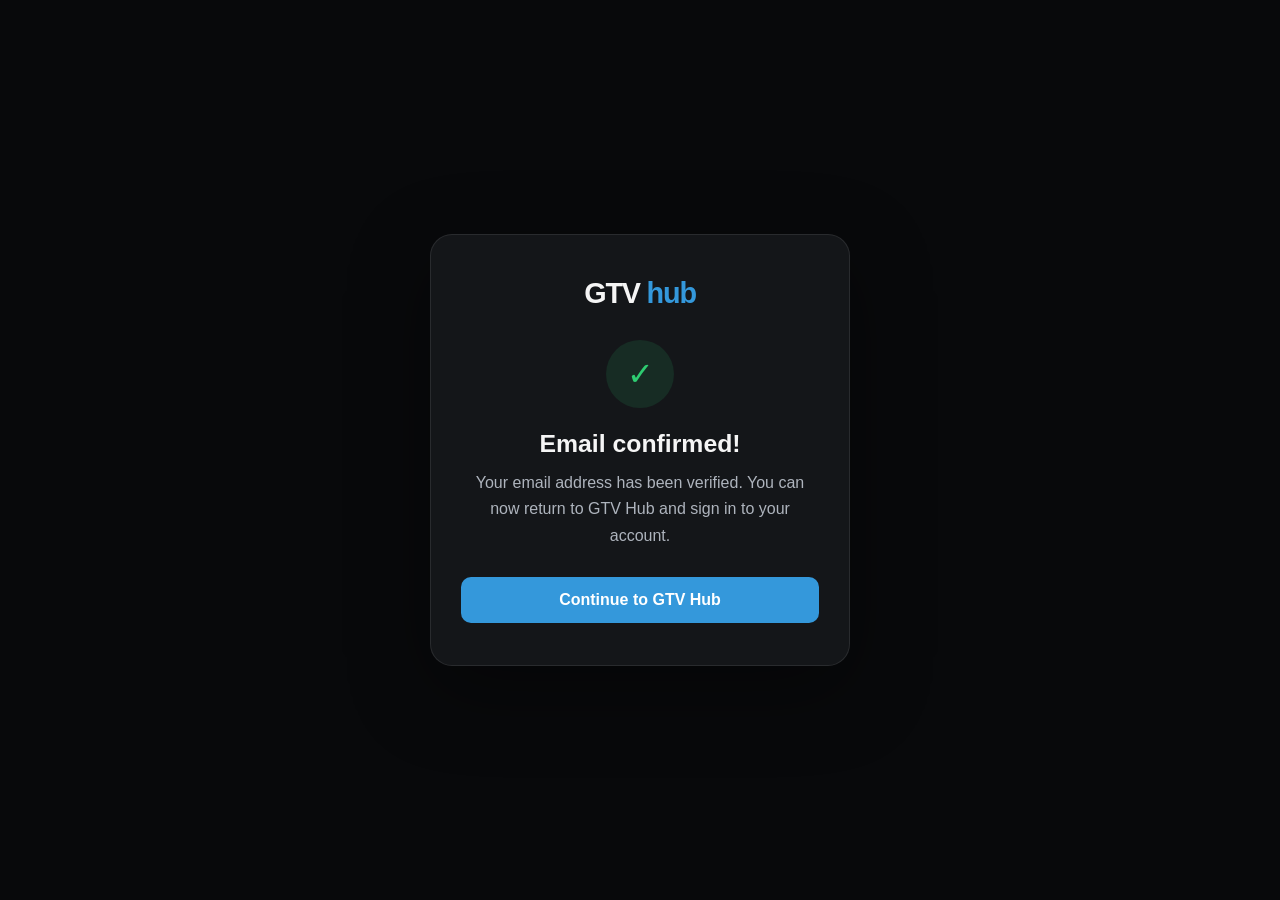
==== email-confirmed.html @ 7f193e0f "Add dedicated email confirmation page" ====
<!DOCTYPE html>
<html lang="en">
<head>
  <meta charset="UTF-8">
  <meta name="viewport" content="width=device-width, initial-scale=1.0">
  <meta name="theme-color" content="#08090b">
  <title>Email confirmation · GTV Hub</title>
  <style>
    * { box-sizing: border-box; }
    body {
      margin: 0; min-height: 100vh; display: grid; place-items: center;
      padding: 24px; background: #08090b; color: #f5f5f5;
      font-family: Inter, -apple-system, BlinkMacSystemFont, "Segoe UI", sans-serif;
    }
    main {
      width: min(100%, 420px); padding: 42px 30px; text-align: center;
      background: #141619; border: 1px solid rgba(255,255,255,.09);
      border-radius: 22px; box-shadow: 0 24px 80px rgba(0,0,0,.38);
    }
    .brand { margin-bottom: 30px; font-size: 1.8rem; font-weight: 800; letter-spacing: -1.2px; }
    .brand span { color: #3498db; }
    .icon {
      width: 68px; height: 68px; margin: 0 auto 22px; display: grid; place-items: center;
      border-radius: 50%; background: rgba(46,204,113,.12); color: #2ecc71; font-size: 32px;
    }
    h1 { margin: 0 0 12px; font-size: 1.55rem; }
    p { margin: 0; color: #aeb4bd; line-height: 1.65; }
    a {
      display: block; margin-top: 28px; padding: 14px 20px; border-radius: 10px;
      background: #3498db; color: white; text-decoration: none; font-weight: 700;
      transition: background .2s ease, transform .2s ease;
    }
    a:hover { background: #2585c5; transform: translateY(-1px); }
    .error .icon { background: rgba(231,76,60,.12); color: #e74c3c; }
  </style>
</head>
<body>
  <main id="confirmation-card">
    <div class="brand">GTV <span>hub</span></div>
    <div class="icon" aria-hidden="true">✓</div>
    <h1 id="confirmation-title">Email confirmed!</h1>
    <p id="confirmation-message">Your email address has been verified. You can now return to GTV Hub and sign in to your account.</p>
    <a href="/">Continue to GTV Hub</a>
  </main>
  <script>
    const params = new URLSearchParams(window.location.search);
    const hash = new URLSearchParams(window.location.hash.replace(/^#/, ''));
    const error = params.get('error_description') || params.get('error') ||
      hash.get('error_description') || hash.get('error');
    if (error) {
      const card = document.getElementById('confirmation-card');
      card.classList.add('error');
      document.getElementById('confirmation-title').textContent = 'Confirmation link issue';
      document.getElementById('confirmation-message').textContent =
        'We could not complete email confirmation: ' + error.replace(/\+/g, ' ');
    }
  </script>
</body>
</html>
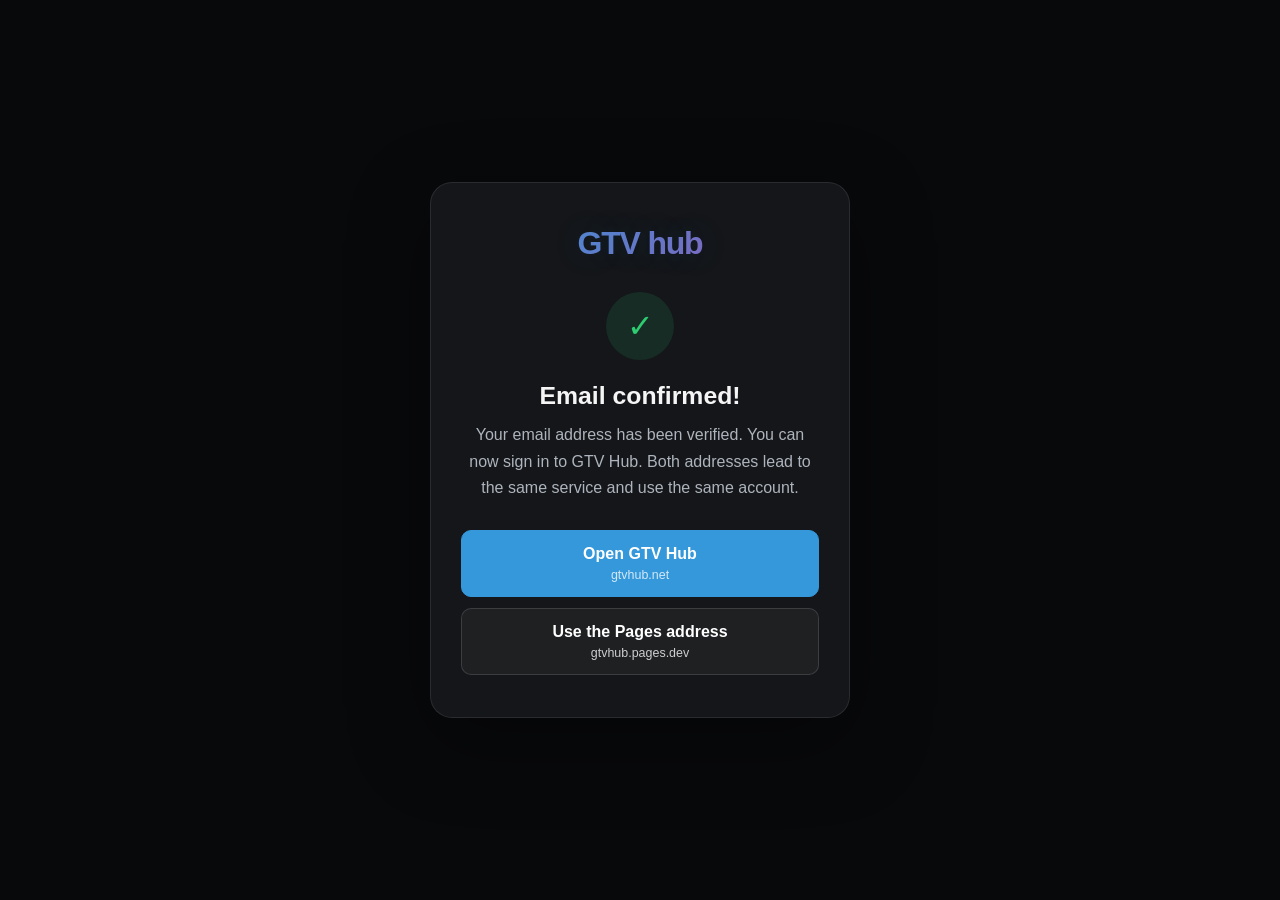
==== commit 0c35ef86: "Polish confirmation page and add both official addresses" ====
--- a/email-confirmed.html
+++ b/email-confirmed.html
@@ -17,30 +17,43 @@
       background: #141619; border: 1px solid rgba(255,255,255,.09);
       border-radius: 22px; box-shadow: 0 24px 80px rgba(0,0,0,.38);
     }
-    .brand { margin-bottom: 30px; font-size: 1.8rem; font-weight: 800; letter-spacing: -1.2px; }
-    .brand span { color: #3498db; }
+    .brand {
+      margin-bottom: 30px; font-size: 2rem; font-weight: 800; letter-spacing: -1.2px;
+      background: linear-gradient(135deg, #3498db 0%, #9b59b6 100%);
+      -webkit-background-clip: text; background-clip: text;
+      -webkit-text-fill-color: transparent; color: transparent;
+      text-shadow: 0 0 30px rgba(52,152,219,.18);
+    }
     .icon {
       width: 68px; height: 68px; margin: 0 auto 22px; display: grid; place-items: center;
       border-radius: 50%; background: rgba(46,204,113,.12); color: #2ecc71; font-size: 32px;
     }
     h1 { margin: 0 0 12px; font-size: 1.55rem; }
     p { margin: 0; color: #aeb4bd; line-height: 1.65; }
-    a {
-      display: block; margin-top: 28px; padding: 14px 20px; border-radius: 10px;
-      background: #3498db; color: white; text-decoration: none; font-weight: 700;
-      transition: background .2s ease, transform .2s ease;
+    .actions { display: grid; gap: 11px; margin-top: 28px; }
+    .actions a {
+      display: block; padding: 14px 20px; border-radius: 10px;
+      color: white; text-decoration: none; font-weight: 700;
+      transition: background .2s ease, border-color .2s ease, transform .2s ease;
     }
-    a:hover { background: #2585c5; transform: translateY(-1px); }
+    .primary-link { background: #3498db; border: 1px solid #3498db; }
+    .primary-link:hover { background: #2585c5; transform: translateY(-1px); }
+    .secondary-link { background: rgba(255,255,255,.045); border: 1px solid rgba(255,255,255,.13); }
+    .secondary-link:hover { background: rgba(255,255,255,.09); border-color: rgba(255,255,255,.25); }
+    .address { display: block; margin-top: 5px; font-size: .78rem; font-weight: 500; opacity: .78; }
     .error .icon { background: rgba(231,76,60,.12); color: #e74c3c; }
   </style>
 </head>
 <body>
   <main id="confirmation-card">
-    <div class="brand">GTV <span>hub</span></div>
+    <div class="brand">GTV hub</div>
     <div class="icon" aria-hidden="true">✓</div>
     <h1 id="confirmation-title">Email confirmed!</h1>
-    <p id="confirmation-message">Your email address has been verified. You can now return to GTV Hub and sign in to your account.</p>
-    <a href="/">Continue to GTV Hub</a>
+    <p id="confirmation-message">Your email address has been verified. You can now sign in to GTV Hub. Both addresses lead to the same service and use the same account.</p>
+    <div class="actions">
+      <a class="primary-link" href="https://gtvhub.net/">Open GTV Hub<span class="address">gtvhub.net</span></a>
+      <a class="secondary-link" href="https://gtvhub.pages.dev/">Use the Pages address<span class="address">gtvhub.pages.dev</span></a>
+    </div>
   </main>
   <script>
     const params = new URLSearchParams(window.location.search);
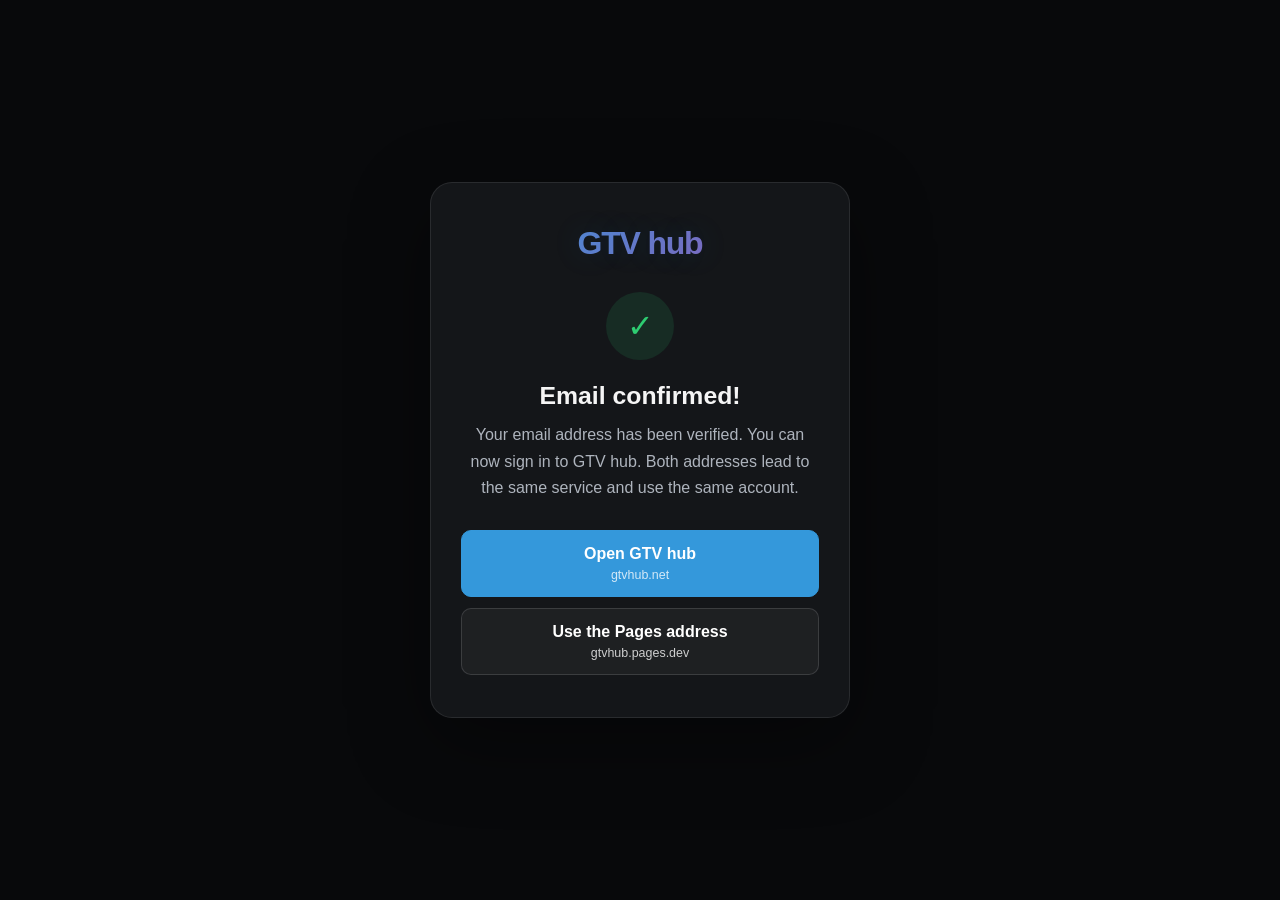
==== commit 227ae4be: "Standardize GTV hub name on email confirmation page" ====
--- a/email-confirmed.html
+++ b/email-confirmed.html
@@ -4,7 +4,7 @@
   <meta charset="UTF-8">
   <meta name="viewport" content="width=device-width, initial-scale=1.0">
   <meta name="theme-color" content="#08090b">
-  <title>Email confirmation · GTV Hub</title>
+  <title>Email confirmation · GTV hub</title>
   <style>
     * { box-sizing: border-box; }
     body {
@@ -49,9 +49,9 @@
     <div class="brand">GTV hub</div>
     <div class="icon" aria-hidden="true">✓</div>
     <h1 id="confirmation-title">Email confirmed!</h1>
-    <p id="confirmation-message">Your email address has been verified. You can now sign in to GTV Hub. Both addresses lead to the same service and use the same account.</p>
+    <p id="confirmation-message">Your email address has been verified. You can now sign in to GTV hub. Both addresses lead to the same service and use the same account.</p>
     <div class="actions">
-      <a class="primary-link" href="https://gtvhub.net/">Open GTV Hub<span class="address">gtvhub.net</span></a>
+      <a class="primary-link" href="https://gtvhub.net/">Open GTV hub<span class="address">gtvhub.net</span></a>
       <a class="secondary-link" href="https://gtvhub.pages.dev/">Use the Pages address<span class="address">gtvhub.pages.dev</span></a>
     </div>
   </main>
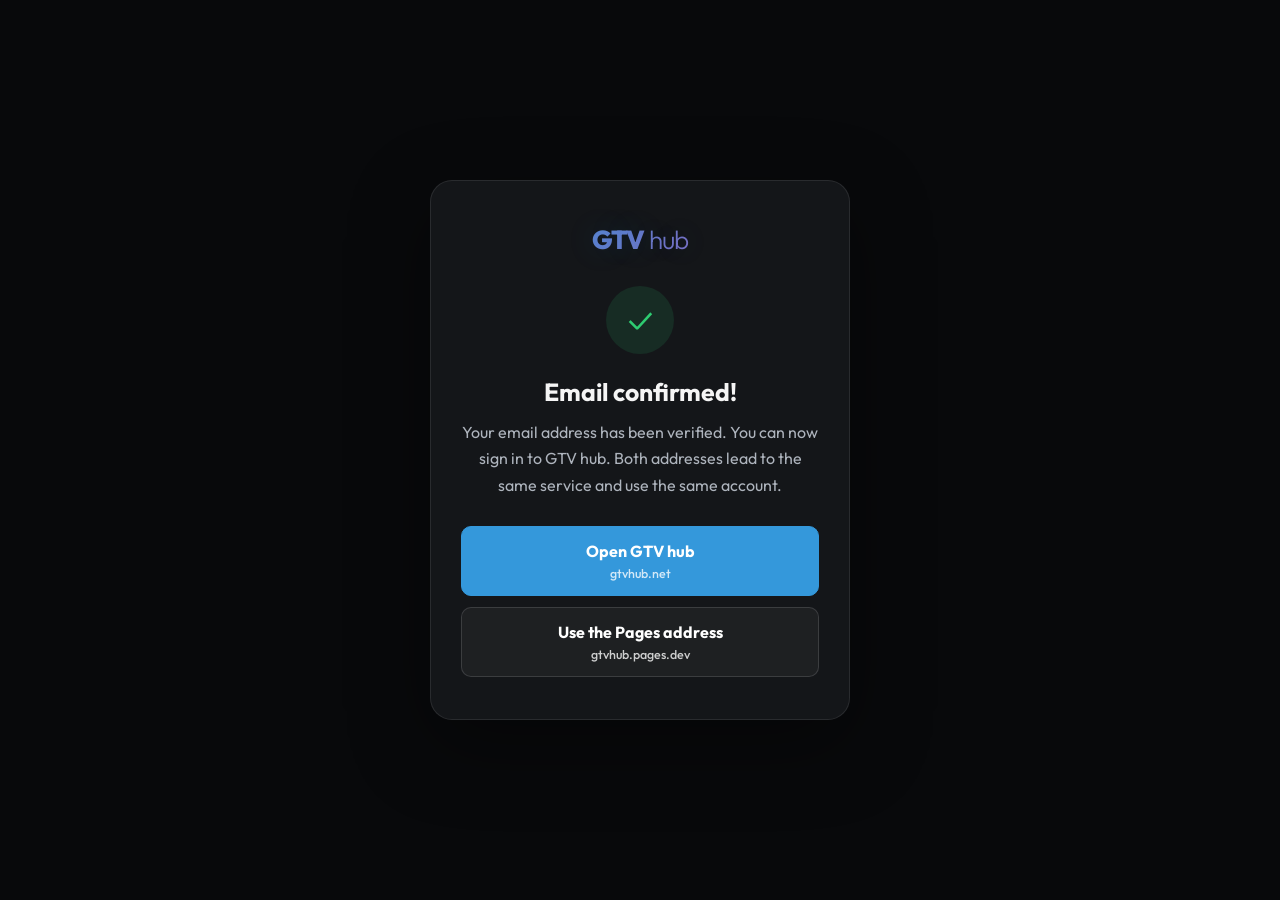
==== commit db30d596: "Match email confirmation branding to website" ====
--- a/email-confirmed.html
+++ b/email-confirmed.html
@@ -4,13 +4,14 @@
   <meta charset="UTF-8">
   <meta name="viewport" content="width=device-width, initial-scale=1.0">
   <meta name="theme-color" content="#08090b">
+  <link href="https://fonts.googleapis.com/css2?family=Outfit:wght@300;400;600;700;800&display=swap" rel="stylesheet">
   <title>Email confirmation · GTV hub</title>
   <style>
     * { box-sizing: border-box; }
     body {
       margin: 0; min-height: 100vh; display: grid; place-items: center;
       padding: 24px; background: #08090b; color: #f5f5f5;
-      font-family: Inter, -apple-system, BlinkMacSystemFont, "Segoe UI", sans-serif;
+      font-family: 'Outfit', sans-serif;
     }
     main {
       width: min(100%, 420px); padding: 42px 30px; text-align: center;
@@ -18,12 +19,13 @@
       border-radius: 22px; box-shadow: 0 24px 80px rgba(0,0,0,.38);
     }
     .brand {
-      margin-bottom: 30px; font-size: 2rem; font-weight: 800; letter-spacing: -1.2px;
+      margin-bottom: 30px; font-size: 26px; font-weight: 800; letter-spacing: -1px;
       background: linear-gradient(135deg, #3498db 0%, #9b59b6 100%);
       -webkit-background-clip: text; background-clip: text;
       -webkit-text-fill-color: transparent; color: transparent;
       text-shadow: 0 0 30px rgba(52,152,219,.18);
     }
+    .brand span { font-weight: 300; }
     .icon {
       width: 68px; height: 68px; margin: 0 auto 22px; display: grid; place-items: center;
       border-radius: 50%; background: rgba(46,204,113,.12); color: #2ecc71; font-size: 32px;
@@ -46,7 +48,7 @@
 </head>
 <body>
   <main id="confirmation-card">
-    <div class="brand">GTV hub</div>
+    <div class="brand">GTV<span> hub</span></div>
     <div class="icon" aria-hidden="true">✓</div>
     <h1 id="confirmation-title">Email confirmed!</h1>
     <p id="confirmation-message">Your email address has been verified. You can now sign in to GTV hub. Both addresses lead to the same service and use the same account.</p>
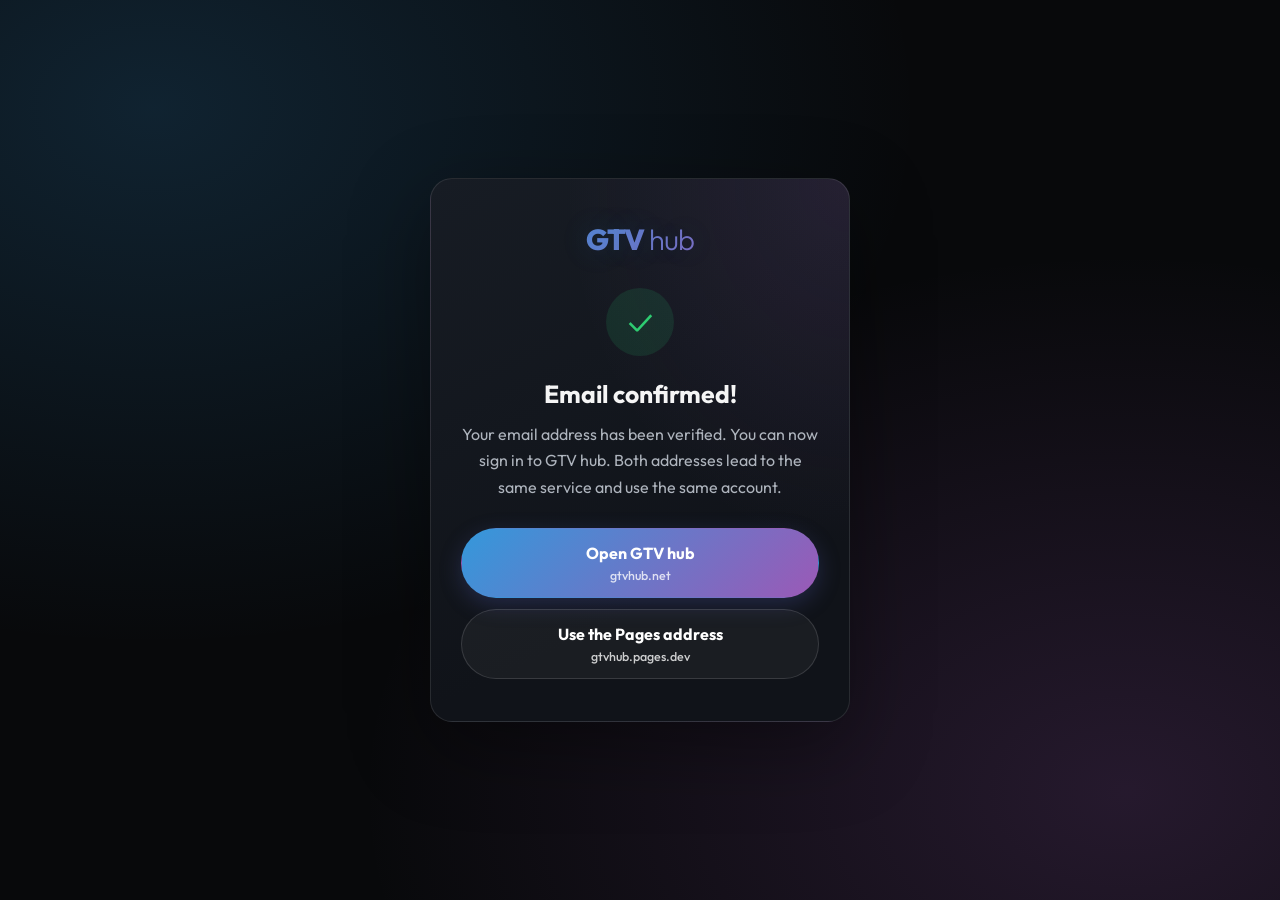
==== commit ea1ee77e: "Match email confirmation branding and pill buttons" ====
--- a/email-confirmed.html
+++ b/email-confirmed.html
@@ -3,29 +3,29 @@
 <head>
   <meta charset="UTF-8">
   <meta name="viewport" content="width=device-width, initial-scale=1.0">
-  <meta name="theme-color" content="#08090b">
+  <meta name="theme-color" content="#101319">
   <link href="https://fonts.googleapis.com/css2?family=Outfit:wght@300;400;600;700;800&display=swap" rel="stylesheet">
   <title>Email confirmation · GTV hub</title>
   <style>
     * { box-sizing: border-box; }
     body {
       margin: 0; min-height: 100vh; display: grid; place-items: center;
-      padding: 24px; background: #08090b; color: #f5f5f5;
+      padding: 24px; background: radial-gradient(ellipse at 12% 12%, rgba(52,152,219,.18), transparent 48%), radial-gradient(ellipse at 88% 88%, rgba(155,89,182,.20), transparent 48%), #08090b; color: #f5f5f5;
       font-family: 'Outfit', sans-serif;
     }
     main {
       width: min(100%, 420px); padding: 42px 30px; text-align: center;
-      background: #141619; border: 1px solid rgba(255,255,255,.09);
+      background: radial-gradient(ellipse at 100% 0%, rgba(155,89,182,.12), transparent 48%), linear-gradient(155deg, #171c24, #101319 72%); border: 1px solid rgba(255,255,255,.10);
       border-radius: 22px; box-shadow: 0 24px 80px rgba(0,0,0,.38);
     }
     .brand {
-      margin-bottom: 30px; font-size: 26px; font-weight: 800; letter-spacing: -1px;
+      margin-bottom: 30px; font-size: 29px; font-weight: 800; letter-spacing: -1px;
       background: linear-gradient(135deg, #3498db 0%, #9b59b6 100%);
       -webkit-background-clip: text; background-clip: text;
       -webkit-text-fill-color: transparent; color: transparent;
       text-shadow: 0 0 30px rgba(52,152,219,.18);
     }
-    .brand span { font-weight: 300; }
+    .brand span { font-weight: 300; -webkit-text-fill-color: transparent; }
     .icon {
       width: 68px; height: 68px; margin: 0 auto 22px; display: grid; place-items: center;
       border-radius: 50%; background: rgba(46,204,113,.12); color: #2ecc71; font-size: 32px;
@@ -34,12 +34,12 @@
     p { margin: 0; color: #aeb4bd; line-height: 1.65; }
     .actions { display: grid; gap: 11px; margin-top: 28px; }
     .actions a {
-      display: block; padding: 14px 20px; border-radius: 10px;
+      display: block; padding: 14px 20px; border-radius: 50px;
       color: white; text-decoration: none; font-weight: 700;
       transition: background .2s ease, border-color .2s ease, transform .2s ease;
     }
-    .primary-link { background: #3498db; border: 1px solid #3498db; }
-    .primary-link:hover { background: #2585c5; transform: translateY(-1px); }
+    .primary-link { background: linear-gradient(135deg, #3498db 0%, #9b59b6 100%); border: 1px solid transparent; box-shadow: 0 7px 22px rgba(91,105,205,.25); }
+    .primary-link:hover { background: linear-gradient(135deg, #2585c5 0%, #8750a4 100%); transform: translateY(-1px); box-shadow: 0 9px 28px rgba(115,105,210,.34); }
     .secondary-link { background: rgba(255,255,255,.045); border: 1px solid rgba(255,255,255,.13); }
     .secondary-link:hover { background: rgba(255,255,255,.09); border-color: rgba(255,255,255,.25); }
     .address { display: block; margin-top: 5px; font-size: .78rem; font-weight: 500; opacity: .78; }
